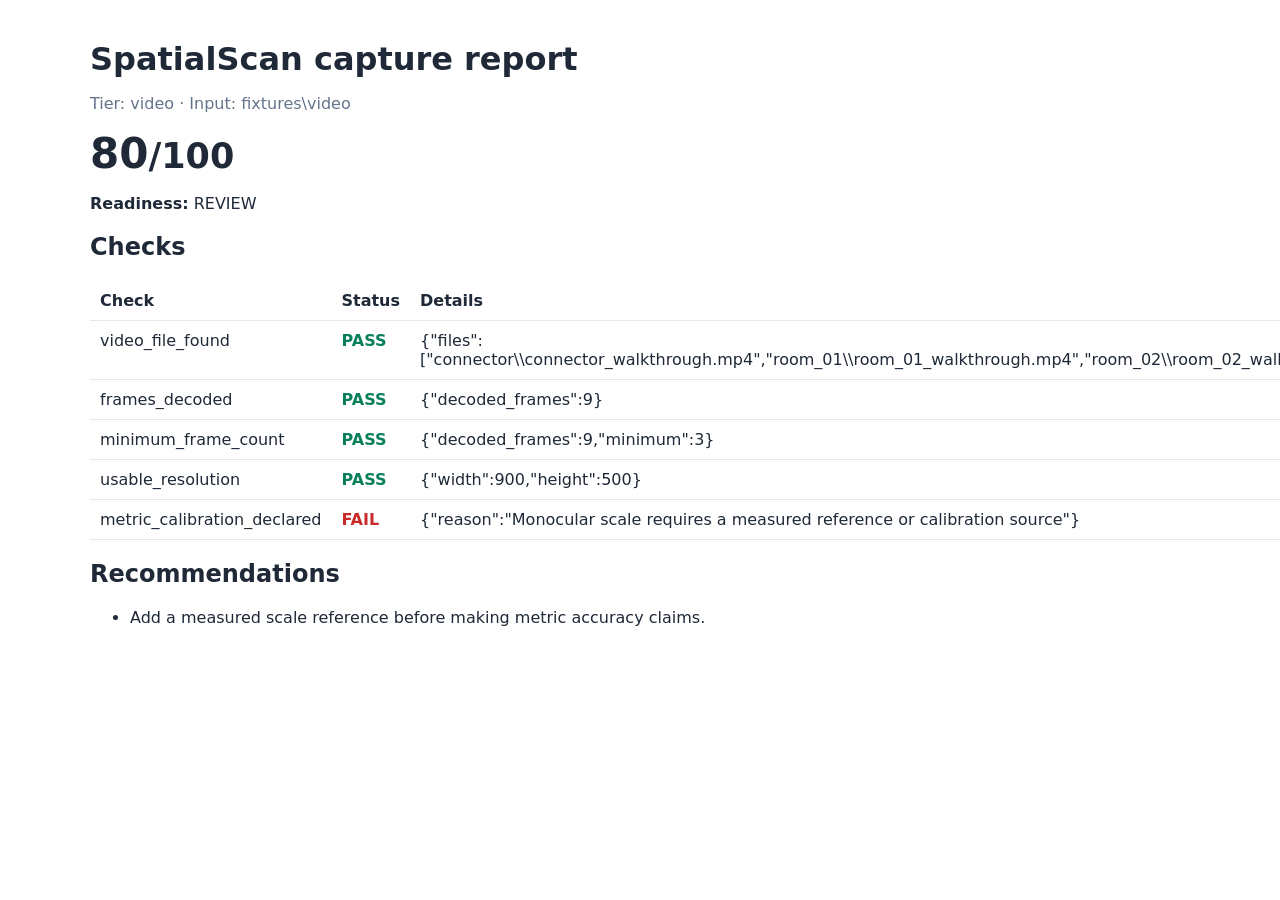
==== runs/quality_video.html @ ff2876ee "commit" ====
<!doctype html>
<html lang="en"><head><meta charset="utf-8"><title>SpatialScan capture report</title>
<style>body{font:16px system-ui,sans-serif;max-width:1100px;margin:40px auto;padding:0 20px;color:#1f2937}
h1{margin-bottom:4px} .meta{color:#64748b} .score{font-size:42px;font-weight:700}
table{border-collapse:collapse;width:100%;margin-top:20px}th,td{border-bottom:1px solid #e2e8f0;padding:10px;text-align:left;vertical-align:top}
.pass{color:#087f5b;font-weight:700} .fail{color:#c92a2a;font-weight:700}
code{white-space:pre-wrap} li{margin:8px 0}</style></head>
<body><h1>SpatialScan capture report</h1><p class="meta">Tier: video · Input: fixtures\video</p>
<div class="score">80<small>/100</small></div>
<p><strong>Readiness:</strong> REVIEW</p>
<h2>Checks</h2><table><thead><tr><th>Check</th><th>Status</th><th>Details</th></tr></thead><tbody><tr><td>video_file_found</td><td class='pass'>PASS</td><td>{&quot;files&quot;:[&quot;connector\\connector_walkthrough.mp4&quot;,&quot;room_01\\room_01_walkthrough.mp4&quot;,&quot;room_02\\room_02_walkthrough.mp4&quot;,&quot;room_03\\room_03_walkthrough.mp4&quot;]}</td></tr><tr><td>frames_decoded</td><td class='pass'>PASS</td><td>{&quot;decoded_frames&quot;:9}</td></tr><tr><td>minimum_frame_count</td><td class='pass'>PASS</td><td>{&quot;decoded_frames&quot;:9,&quot;minimum&quot;:3}</td></tr><tr><td>usable_resolution</td><td class='pass'>PASS</td><td>{&quot;width&quot;:900,&quot;height&quot;:500}</td></tr><tr><td>metric_calibration_declared</td><td class='fail'>FAIL</td><td>{&quot;reason&quot;:&quot;Monocular scale requires a measured reference or calibration source&quot;}</td></tr></tbody></table>
<h2>Recommendations</h2><ul><li>Add a measured scale reference before making metric accuracy claims.</li></ul>
</body></html>
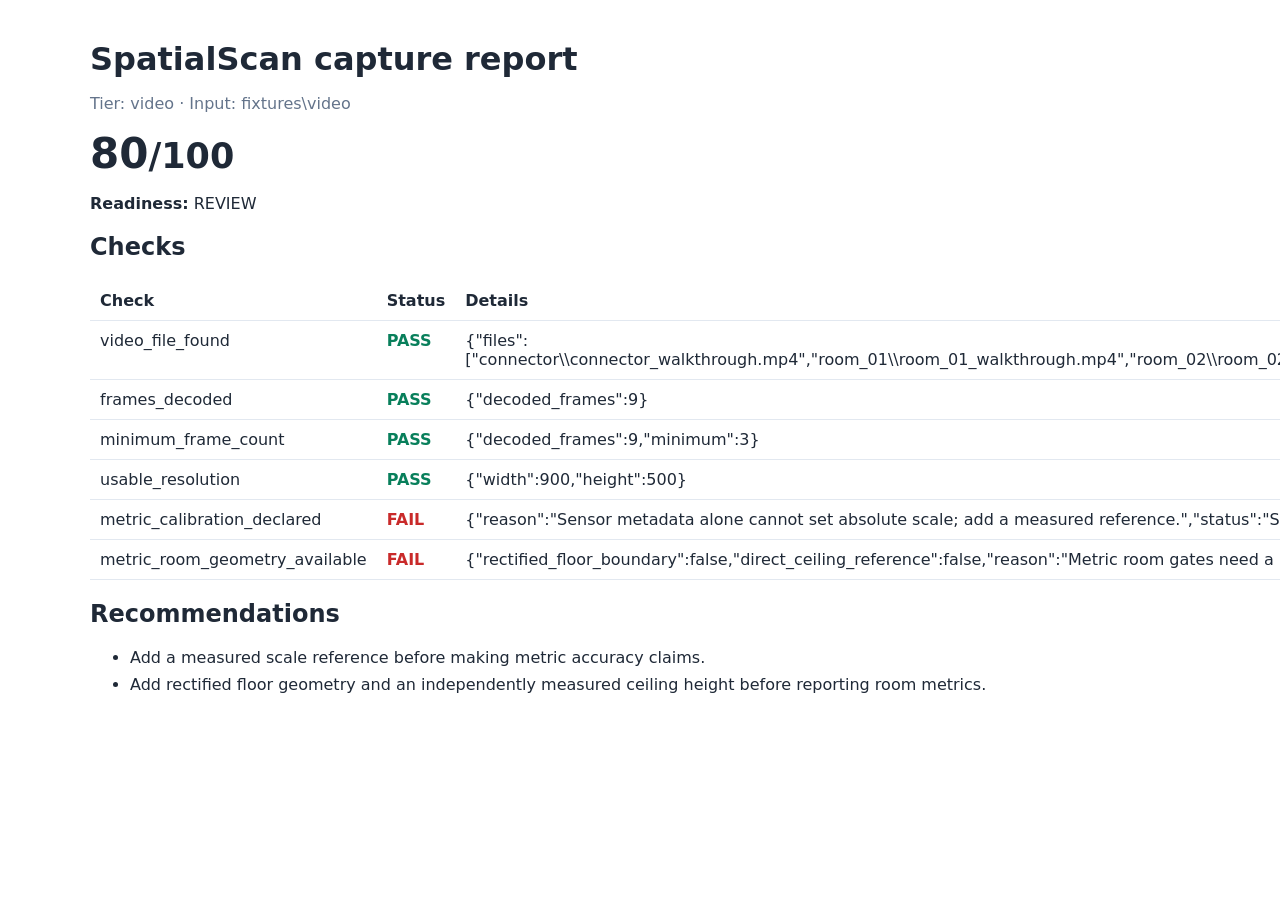
==== commit 590c931a: "commit" ====
--- a/runs/quality_video.html
+++ b/runs/quality_video.html
@@ -8,6 +8,6 @@
 <body><h1>SpatialScan capture report</h1><p class="meta">Tier: video · Input: fixtures\video</p>
 <div class="score">80<small>/100</small></div>
 <p><strong>Readiness:</strong> REVIEW</p>
-<h2>Checks</h2><table><thead><tr><th>Check</th><th>Status</th><th>Details</th></tr></thead><tbody><tr><td>video_file_found</td><td class='pass'>PASS</td><td>{&quot;files&quot;:[&quot;connector\\connector_walkthrough.mp4&quot;,&quot;room_01\\room_01_walkthrough.mp4&quot;,&quot;room_02\\room_02_walkthrough.mp4&quot;,&quot;room_03\\room_03_walkthrough.mp4&quot;]}</td></tr><tr><td>frames_decoded</td><td class='pass'>PASS</td><td>{&quot;decoded_frames&quot;:9}</td></tr><tr><td>minimum_frame_count</td><td class='pass'>PASS</td><td>{&quot;decoded_frames&quot;:9,&quot;minimum&quot;:3}</td></tr><tr><td>usable_resolution</td><td class='pass'>PASS</td><td>{&quot;width&quot;:900,&quot;height&quot;:500}</td></tr><tr><td>metric_calibration_declared</td><td class='fail'>FAIL</td><td>{&quot;reason&quot;:&quot;Monocular scale requires a measured reference or calibration source&quot;}</td></tr></tbody></table>
-<h2>Recommendations</h2><ul><li>Add a measured scale reference before making metric accuracy claims.</li></ul>
+<h2>Checks</h2><table><thead><tr><th>Check</th><th>Status</th><th>Details</th></tr></thead><tbody><tr><td>video_file_found</td><td class='pass'>PASS</td><td>{&quot;files&quot;:[&quot;connector\\connector_walkthrough.mp4&quot;,&quot;room_01\\room_01_walkthrough.mp4&quot;,&quot;room_02\\room_02_walkthrough.mp4&quot;,&quot;room_03\\room_03_walkthrough.mp4&quot;]}</td></tr><tr><td>frames_decoded</td><td class='pass'>PASS</td><td>{&quot;decoded_frames&quot;:9}</td></tr><tr><td>minimum_frame_count</td><td class='pass'>PASS</td><td>{&quot;decoded_frames&quot;:9,&quot;minimum&quot;:3}</td></tr><tr><td>usable_resolution</td><td class='pass'>PASS</td><td>{&quot;width&quot;:900,&quot;height&quot;:500}</td></tr><tr><td>metric_calibration_declared</td><td class='fail'>FAIL</td><td>{&quot;reason&quot;:&quot;Sensor metadata alone cannot set absolute scale; add a measured reference.&quot;,&quot;status&quot;:&quot;SCALE_UNRESOLVED&quot;,&quot;sensor_metadata&quot;:{}}</td></tr><tr><td>metric_room_geometry_available</td><td class='fail'>FAIL</td><td>{&quot;rectified_floor_boundary&quot;:false,&quot;direct_ceiling_reference&quot;:false,&quot;reason&quot;:&quot;Metric room gates need a rectified floor boundary and direct height reference.&quot;}</td></tr></tbody></table>
+<h2>Recommendations</h2><ul><li>Add a measured scale reference before making metric accuracy claims.</li><li>Add rectified floor geometry and an independently measured ceiling height before reporting room metrics.</li></ul>
 </body></html>
